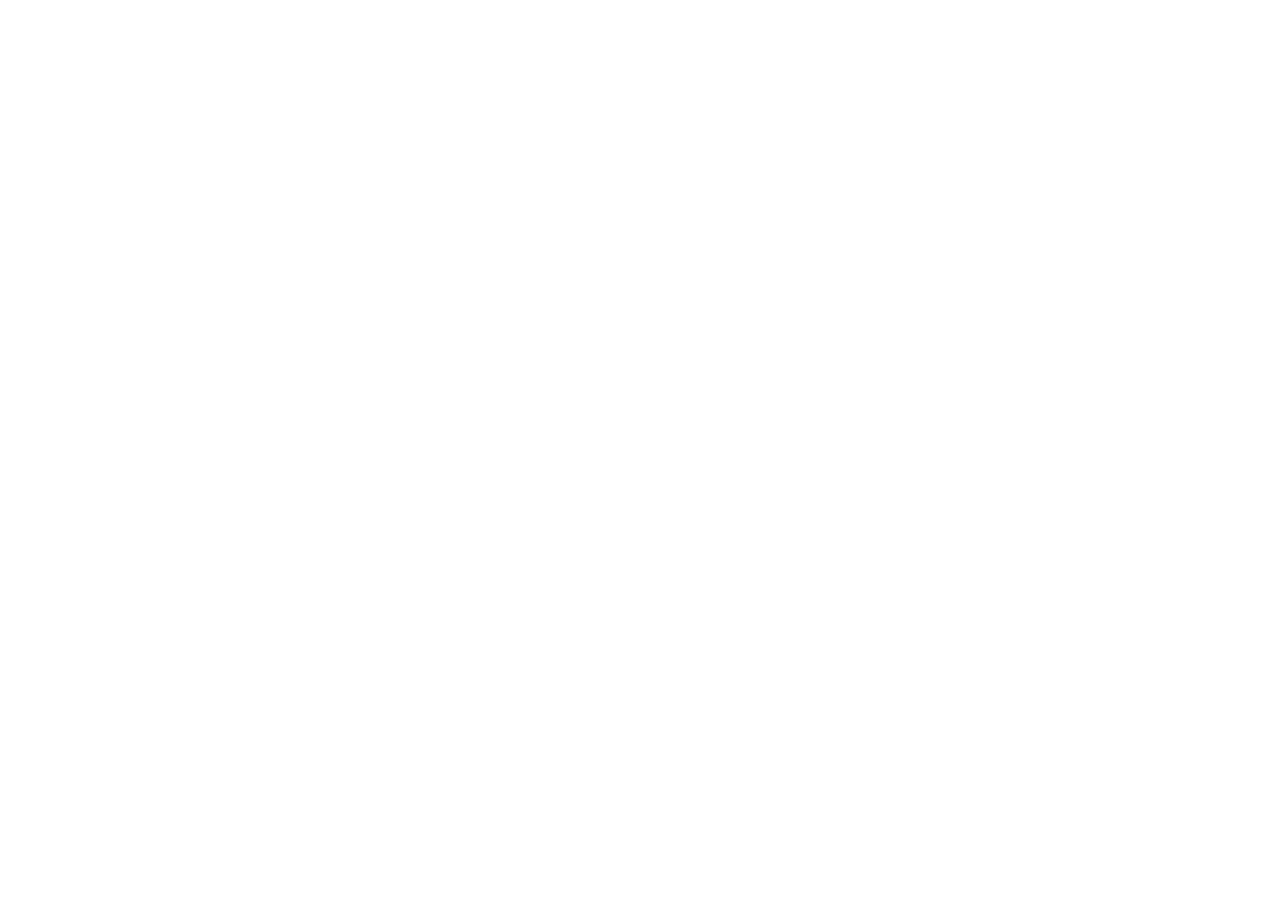
==== contas.html @ 390f94d3 "att" ====
<!DOCTYPE html>
<html lang="en">
<head>
    <meta charset="UTF-8">
    <meta name="viewport" content="width=device-width, initial-scale=1.0">
    <link rel="stylesheet" href="conta.css">
    <title>AgroShop</title>
</head>
<body>

    <header>
        
    </header>
    
</body>
</html>
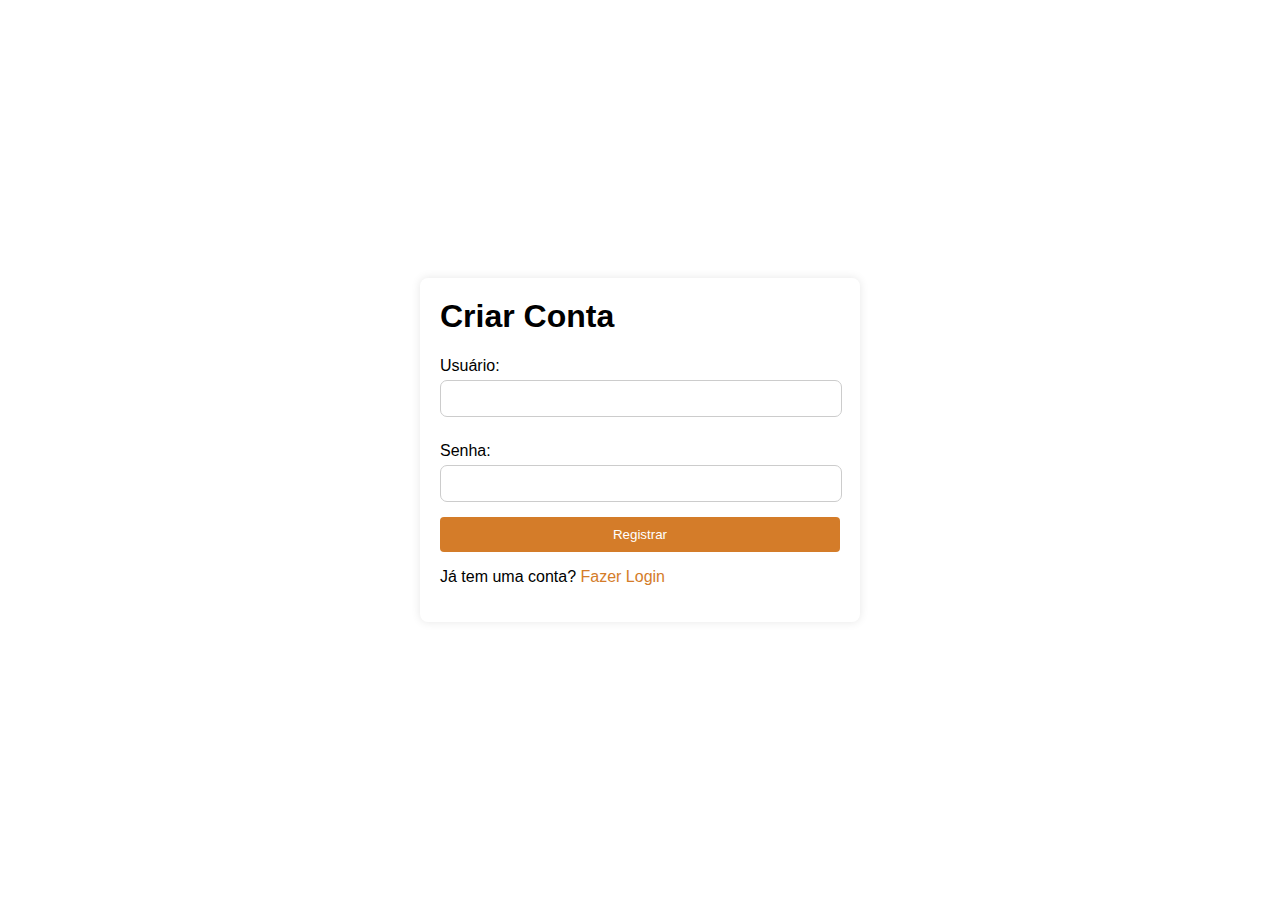
==== commit 78742710: "att" ====
--- a/contas.html
+++ b/contas.html
@@ -1,16 +1,29 @@
 <!DOCTYPE html>
-<html lang="en">
+<html lang="pt-br">
 <head>
     <meta charset="UTF-8">
     <meta name="viewport" content="width=device-width, initial-scale=1.0">
-    <link rel="stylesheet" href="conta.css">
-    <title>AgroShop</title>
+    <title>Registro</title>
+    <link rel="stylesheet" href="styles.css">
 </head>
 <body>
-
-    <header>
-        
-    </header>
-    
+    <div class="container">
+        <h1>Criar Conta</h1>
+        <form id="registerForm">
+            <label for="newUsername">Usuário:</label>
+            <input type="text" id="newUsername" name="username" required>
+            <label for="newPassword">Senha:</label>
+            <input type="password" id="newPassword" name="password" required>
+            <button type="submit">Registrar</button>
+        </form>
+        <p>Já tem uma conta? <a href="login.html">Fazer Login</a></p>
+    </div>
+    <script>
+        document.getElementById('registerForm').addEventListener('submit', function(event) {
+            event.preventDefault();
+            // Simulação de registro bem-sucedido
+            window.location.href = 'index.html'; // Redireciona para a página de boas-vindas
+        });
+    </script>
 </body>
-</html>+</html>
--- a/styles.css
+++ b/styles.css
@@ -0,0 +1,59 @@
+body {
+    font-family: Arial, sans-serif;
+    background-color: rgba(255, 255, 255, 0.918);
+    display: flex;
+    justify-content: center;
+    align-items: center;
+    height: 100vh;
+    margin: 0;
+}
+
+.container {
+    background: rgb(255, 255, 255);
+    padding: 20px;
+    border-radius: 8px;
+    box-shadow: 0 0 10px rgba(0, 0, 0, 0.1);
+    max-width: 400px;
+    width: 100%;
+}
+
+h1 {
+    margin-top: 0;
+}
+
+label {
+    display: block;
+    margin: 10px 0 5px;
+}
+
+input[type="text"],
+input[type="password"] {
+    width: 95%;
+    padding: 10px;
+    margin-bottom: 15px;
+    border: 1px solid #ccc;
+    border-radius: 7px;
+}
+
+button {
+    background-color: rgb(212, 124, 41);
+    color: #fff;
+    border: none;
+    padding: 10px 15px;
+    border-radius: 4px;
+    cursor: pointer;
+    width: 100%;
+}
+
+button:hover {
+    background-color: rgb(212, 124, 41);
+}
+
+a {
+    color: rgb(212, 124, 41);
+    text-decoration: none;
+}
+
+a:hover {
+    text-decoration: underline;
+}
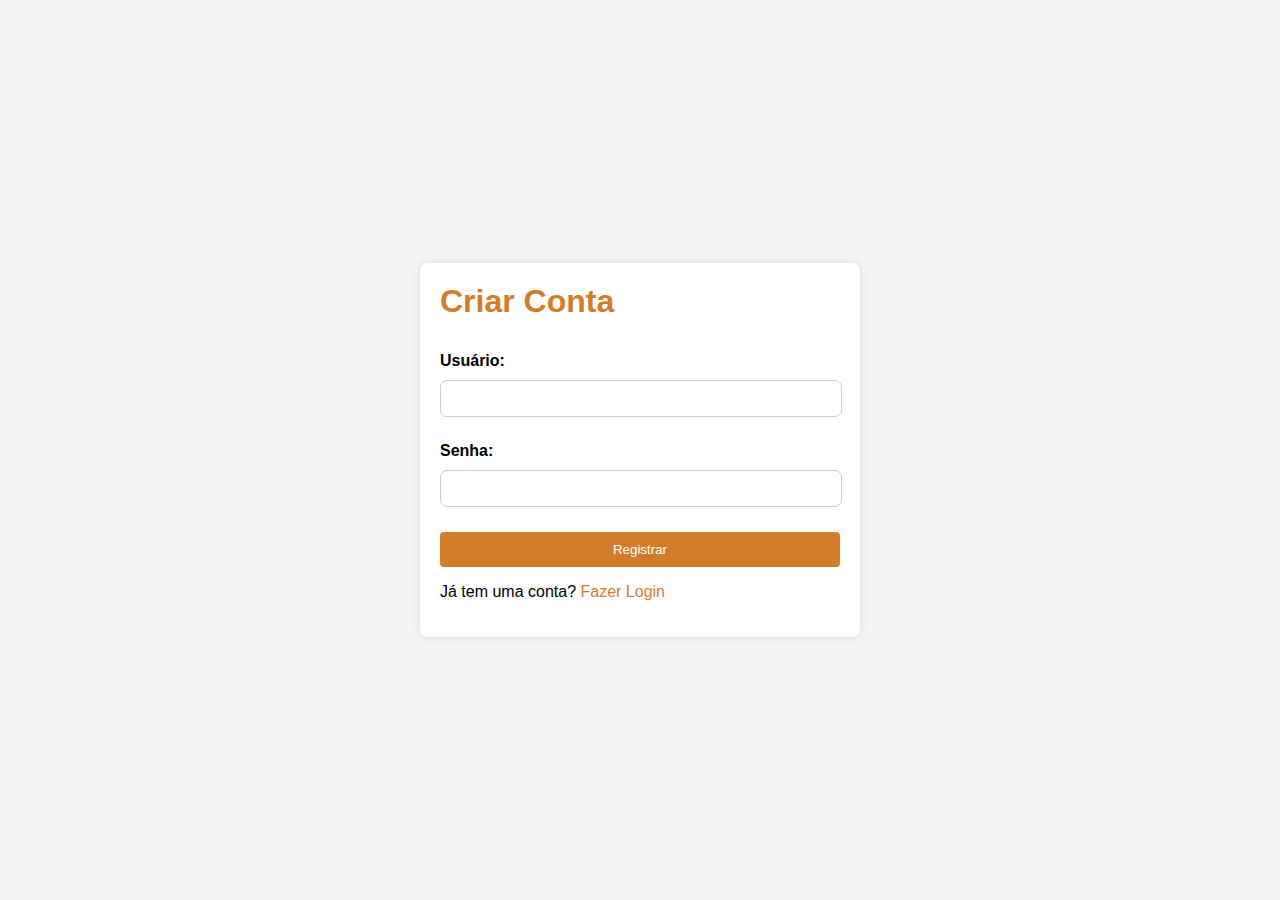
==== commit a8115d46: "att" ====
--- a/contas.html
+++ b/contas.html
@@ -4,7 +4,7 @@
     <meta charset="UTF-8">
     <meta name="viewport" content="width=device-width, initial-scale=1.0">
     <title>Registro</title>
-    <link rel="stylesheet" href="styles.css">
+    <link rel="stylesheet" href="style.css">
 </head>
 <body>
     <div class="container">
--- a/style.css
+++ b/style.css
@@ -0,0 +1,851 @@
+/* Estilos gerais */
+body {
+    margin: 0%;
+    width: 100%;
+}
+
+/* Container para os produtos */
+.product-grid {
+    display: flex;
+    flex-wrap: wrap;
+    gap: 20px;
+    justify-content: center;
+    padding: 20px;
+}
+
+/* Estilização do cartão de produto */
+.product-card {
+    background-color: white;
+    border-radius: 10px;
+    box-shadow: 0 2px 5px rgba(0, 0, 0, 0.1);
+    overflow: hidden;
+    width: 300px;
+    text-align: center;
+    transition: transform 0.2s;
+    margin: 20px;
+}
+
+.product-card:hover {
+    transform: scale(1.05);
+}
+
+/* Estilização da imagem do produto */
+.product-info img {
+    width: 100%;
+    height: 200px;
+    object-fit: cover;
+}
+
+/* Estilização do título do produto */
+.product-info h3 {
+    font-size: 1.5em;
+    margin: 10px 0;
+}
+
+/* Estilização da descrição do produto */
+.product-info p {
+    padding: 0 10px;
+    font-size: 20px;
+    font-style: bold;
+    color: #0a0a0a;
+}
+
+/* Estilização do botão de detalhes */
+.product-info button {
+    margin: 10px;
+    padding: 10px 20px;
+    border: none;
+    border-radius: 5px;
+    background-color: rgb(212, 124, 41);
+    color: white;
+    cursor: pointer;
+    transition: background-color 0.3s;
+}
+
+.product-info button:hover {
+    background-color: rgb(180, 90, 20);
+}
+
+
+/* Ajustes para tela grande */
+@media (min-width: 1110px) and (max-width: 1920px) {
+    .logo img {
+        border-radius: 10px; 
+        margin-left: 5px; 
+        margin-top: 5px; 
+        margin-bottom: 2px;
+        height: 170px;
+        width: 170px;
+    }
+
+    .agro, .shop {
+        font-size: 55px;
+        font-family: 'Times New Roman', Times, serif;
+        color: #f2f2f2;
+        position: absolute;
+        margin-left: 10px;
+    }
+
+    .agro {
+        left: 15.2%;
+        bottom: 84%;
+    }
+
+    .shop {
+        left: 17.4%;
+        bottom: 76%;
+    }
+
+    .folha_img{
+        position: absolute;
+        left: 300px;
+        bottom: 760px;
+    }
+
+    .search_bar {
+        position: absolute;
+        left: 30%;
+        top: 12%;
+    }
+
+    .input {
+        padding: 15px;
+        border: none;
+        border-radius: 50px;
+        width: 115%;
+        height: 15px;
+        background-color: #f2f2f2;
+        font-size: 18px;
+        font-family: Arial, sans-serif;
+        box-shadow: 0 0 10% rgba(0, 0, 0, 0.1);
+        transition: all 0.3s ease-in-out;
+        margin-left: 40px;
+        position: relative;
+        bottom: 30px;
+    }
+
+    .botao {
+        height: 100px;
+        border: none;
+        border-radius: 80px;
+        width: 100px;
+        background-color: rgb(212, 124, 41);
+        cursor: pointer;
+        position: relative;
+        left: 140%;
+        bottom: 95px;
+    }
+
+    .button_img {
+        height: 100px;
+        width: 100px;
+        position: absolute;
+        right: 25px;
+        bottom: 7px;
+    }
+
+    .conta {
+        height: 90px;
+        width: 90px;
+        position: absolute;
+        left: 92%;
+        bottom: 89%;
+        border: none;
+        border-radius: 50px;
+        background-color: rgb(212, 124, 41);
+        cursor: pointer;
+    }
+
+    .img_conta {
+        height: 75px;
+        width: 75px;
+        position: absolute;
+        bottom: 22%;
+        left: 20%;
+        cursor: pointer;
+    }
+
+    .product-grid {
+        display: flex;
+        flex-wrap: wrap;
+        gap: 20px;
+        justify-content: center;
+        padding: 20px;
+    }
+    
+    .product-card {
+        background-color: white;
+        border-radius: 10px;
+        box-shadow: 0 2px 5px rgba(0, 0, 0, 0.1);
+        overflow: hidden;
+        width: 300px;
+        text-align: center;
+        transition: transform 0.2s;
+        margin: 20px;
+    }
+    
+    .product-card:hover {
+        transform: scale(1.05);
+    }
+    
+    .product-info img {
+        width: 100%;
+        height: 200px;
+        object-fit: cover;
+    }
+    
+    .product-info h3 {
+        font-size: 1.5em;
+        margin: 10px 0;
+    }
+    
+    .product-info p {
+        padding: 0 10px;
+        font-size: 20px;
+        font-style: bold;
+        color: #0a0a0a;
+    }
+    
+    .product-info button {
+        margin: 10px;
+        padding: 10px 20px;
+        border: none;
+        border-radius: 5px;
+        background-color: rgb(212, 124, 41);
+        color: white;
+        cursor: pointer;
+        transition: background-color 0.3s;
+    }
+    
+    .product-info button:hover {
+        background-color: rgb(180, 90, 20);
+    }
+
+    .footer{
+        color: #f2f2f2;
+    }
+
+    .informacoes{
+        margin-left: 10px;
+        position: relative;
+        top: 10px;
+    }
+
+    .foot, .foot2{
+        margin-left: 10px;
+        margin-top: 15px;
+    }
+
+    .foot2{
+        color: aliceblue;
+    }
+
+    .suporte{
+        position: relative;
+        left: 30%;
+        bottom: 175px;
+    }
+
+    .atendimento{
+        position: relative;
+        left: 58%;
+        bottom: 215px;
+    }
+
+    .copy{
+        margin-left: 820px;
+    }
+
+}
+
+@media (max-width: 1109px) {
+
+    header{
+        max-width: 1109;
+        width: 100%;
+    }
+
+    .logo img {
+        border-radius: 10px; 
+        margin-left: 5px; 
+        margin-top: 5px; 
+        margin-bottom: 2px;
+        height: 120px;
+        width: 120px;
+    }
+
+    .search_bar {
+        position: absolute;
+        left: 30%;
+        top: 12%;
+    }
+
+    .input {
+        padding: 8px;
+        border: none;
+        border-radius: 50px;
+        width: 170%;
+        height: 8px;
+        background-color: #f2f2f2;
+        font-size: 10px;
+        font-family: Arial, sans-serif;
+        box-shadow: 0 0 10% rgba(0, 0, 0, 0.1);
+        transition: all 0.3s ease-in-out;
+        position: relative;
+        bottom: 50px;
+        right: 150px;
+    }
+
+    .botao {
+        height: 50pxpx;
+        border: none;
+        border-radius: 80px;
+        width: 50px;
+        background-color: rgb(212, 124, 41);
+        cursor: pointer;
+        position: relative;
+        left: 110%;
+        bottom: 40px;
+    }
+
+    .button_img {
+        height: 50px;
+        width: 50px;
+        position: absolute;
+        right: 25px;
+        bottom: 12px;
+    }
+
+    .conta {
+        height: 40px;
+        width: 40px;
+        position: absolute;
+        left:62%;
+        bottom: 95%;
+        border: none;
+        border-radius: 50px;
+        background-color: rgb(212, 124, 41);
+        cursor: pointer;
+    }
+
+    .img_conta {
+        height: 40px;
+        width: 40px;
+        position: absolute;
+        bottom: 5%;
+        left: 5%;
+        cursor: pointer;
+    }
+
+    .product-card {
+        width: 300px;
+        margin: 20px;
+    }
+
+    .product-info img {
+        height: 150px; 
+    }
+
+    .product-info h3 {
+        font-size: 1.5em; 
+    }
+
+    .product-info p {
+        font-size: 20px; 
+    }
+
+    .product-info button {
+        padding: 10px 20px; 
+    }
+
+    .footer{
+        color: #f2f2f2;
+    }
+
+    .informacoes{
+        margin-left: 10px;
+        position: relative;
+        top: 10px;
+    }
+
+    .foot, .foot2{
+        margin-left: 10px;
+        margin-top: 15px;
+    }
+
+    .foot2{
+        color: aliceblue;
+    }
+
+    .suporte{
+        position: relative;
+        left: 30%;
+        bottom: 175px;
+    }
+
+    .atendimento{
+        position: relative;
+        left: 58%;
+        bottom: 215px;
+    }
+
+    .copy{
+        margin-left: 820px;
+    }
+
+    
+body {
+    margin: 0%;
+    width: 100%;
+}
+
+@media screen and (max-width: 1108px) {
+
+    header{
+        max-width: 1108px;
+        width: 100%;
+    }
+
+    .logo img {
+        width: 150px;
+        height: 150px;
+        margin-top: 5px;
+        margin-left: 5px;
+        border-radius: 10px;
+    }
+
+    .search_bar{
+        display: block;
+        position: absolute;
+        left: 36%;
+        bottom: 72%;
+    }
+
+    .input{
+        padding: 8px;
+        border: none;
+        border-radius: 50px;
+        width: 100%;
+        height: 8px;
+        background-color: #f2f2f2;
+        font-size: 10px;
+        font-family: Arial, sans-serif;
+        box-shadow: 0 0 10% rgba(0, 0, 0, 0.1);
+        transition: all 0.3s ease-in-out;
+        position: relative;
+        bottom: 50px;
+        right: 150px;
+    }
+
+    .botao {
+        height: 80px;
+        border: none;
+        border-radius: 80px;
+        width: 80px;
+        background-color: rgb(212, 124, 41);
+        cursor: pointer;
+        position: relative;
+        left: 40%;
+        bottom: 100px;
+    }
+
+    .conta {
+        height: 70px;
+        width: 70px;
+        position: absolute;
+        left: 60%;
+        bottom: 93%;
+        border: none;
+        border-radius: 50px;
+        background-color: rgb(212, 124, 41);
+        cursor: pointer;
+    }
+    
+    .img_conta {
+        height: 50px;
+        width: 50px;
+        position: absolute;
+        bottom: 22%;
+        left: 20%;
+        cursor: pointer;
+    }
+
+    .product-grid {
+        max-width: 700px;
+        display: flex;
+        flex-wrap: wrap;
+        gap: 10px;
+        justify-content: center;
+        padding: 10px;
+    }
+
+    .product-card {
+        background-color: white;
+        border-radius: 10px;
+        box-shadow: 0 2px 5px rgba(0, 0, 0, 0.1);
+        overflow: hidden;
+        width: 200px;
+        height: 200px;
+        text-align: center;
+        transition: transform 0.2s;
+        margin: 10px;
+    }
+
+    .product-info img {
+        width: 100%;
+        height: 100px;
+        object-fit: cover;
+    }
+
+    .product-info h3 {
+        font-size: 19px;
+        margin: 10px 0;
+    }
+
+    .product-info p {
+        padding: 0 10px;
+        font-size: 20px;
+        font-style: bold;
+        color: #0a0a0a;
+    }
+
+    .footer{
+        color: #f2f2f2;
+    }
+
+    .informacoes{
+        margin-left: 10px;
+        position: relative;
+        top: 45px;
+    }
+
+    .foot, .foot2{
+        position: relative;
+        top: 40px;
+        margin-left: 10px;
+        margin-top: 15px;
+    }
+
+    .foot2{
+        color: aliceblue;
+    }
+
+    .suporte{
+        position: relative;
+        left: 27%;
+        bottom: 175px;
+    }
+
+    .atendimento{
+        position: relative;
+        left: 48%;
+        bottom: 215px;
+    }
+
+    .copy{
+        margin-left: 400px;
+    }
+
+}
+
+    
+@media screen and (max-width: 768px) {
+
+    header{
+        max-width: 768px;
+        width: 100%;
+    }
+
+    .logo img {
+        width: 140px;
+        height: 140px;
+        margin-top: 5px;
+        margin-left: 5px;
+        border-radius: 10px;
+    }
+
+    .search_bar{
+        display: block;
+        position: absolute;
+        left: 43%;
+        bottom: 76%;
+    }
+
+    .input{
+        padding: 8px;
+        border: none;
+        border-radius: 50px;
+        width: 100%;
+        height: 8px;
+        background-color: #f2f2f2;
+        font-size: 10px;
+        font-family: Arial, sans-serif;
+        box-shadow: 0 0 10% rgba(0, 0, 0, 0.1);
+        transition: all 0.3s ease-in-out;
+        position: relative;
+        bottom: 50px;
+        right: 150px;
+    }
+
+    .botao {
+        height: 80px;
+        border: none;
+        border-radius: 80px;
+        width: 80px;
+        background-color: rgb(212, 124, 41);
+        cursor: pointer;
+        position: relative;
+        left: 40%;
+        bottom: 100px;
+    }
+
+    .conta {
+        height: 70px;
+        width: 70px;
+        position: absolute;
+        left: 57%;
+        bottom: 93%;
+        border: none;
+        border-radius: 50px;
+        background-color: rgb(212, 124, 41);
+        cursor: pointer;
+    }
+    
+    .img_conta {
+        height: 50px;
+        width: 50px;
+        position: absolute;
+        bottom: 22%;
+        left: 20%;
+        cursor: pointer;
+    }
+
+    .product-grid {
+        max-width: 550px;
+        display: flex;
+        flex-wrap: wrap;
+        gap: 10px;
+        justify-content: center;
+        padding: 10px;
+    }
+
+    .product-card {
+        background-color: white;
+        border-radius: 10px;
+        box-shadow: 0 2px 5px rgba(0, 0, 0, 0.1);
+        overflow: hidden;
+        width: 250px;
+        height: 300px;
+        text-align: center;
+        transition: transform 0.2s;
+        margin: 10px;
+    }
+
+    .product-info img {
+        width: 100%;
+        height: 200px;
+        object-fit: cover;
+    }
+
+    .product-info h3 {
+        font-size: 19px;
+        margin: 10px 0;
+    }
+
+    .product-info p {
+        padding: 0 10px;
+        font-size: 25px;
+        font-style: bold;
+        color: #0a0a0a;
+    }
+
+    .footer{
+        color: #f2f2f2;
+    }
+
+    .informacoes{
+        margin-left: 10px;
+        position: relative;
+        top: 45px;
+    }
+
+    .foot, .foot2{
+        position: relative;
+        top: 40px;
+        margin-left: 10px;
+        margin-top: 15px;
+    }
+
+    .foot2{
+        color: aliceblue;
+    }
+
+    .suporte{
+        position: relative;
+        left: 30%;
+        bottom: 175px;
+    }
+
+    .atendimento{
+        position: relative;
+        left: 58%;
+        bottom: 215px;
+    }
+
+    .copy{
+        margin-left: 189px;
+    }
+
+}
+
+}
+
+/* Página de conta ou login*/
+
+body {
+    font-family: Arial, sans-serif;
+    background-color: rgba(255, 255, 255, 0.918);
+    display: flex;
+    justify-content: center;
+    align-items: center;
+    height: 100vh;
+    margin: 0;
+}
+
+.container {
+    background: rgb(255, 255, 255);
+    padding: 20px;
+    border-radius: 8px;
+    box-shadow: 0 0 10px rgba(0, 0, 0, 0.1);
+    max-width: 400px;
+    width: 100%;
+}
+
+h1 {
+    margin-top: 0;
+}
+
+label {
+    display: block;
+    margin: 10px 0 5px;
+}
+
+input[type="text"],
+input[type="password"] {
+    width: 95%;
+    padding: 10px;
+    margin-bottom: 15px;
+    border: 1px solid #ccc;
+    border-radius: 7px;
+}
+
+button {
+    background-color: rgb(212, 124, 41);
+    color: #fff;
+    border: none;
+    padding: 10px 15px;
+    border-radius: 4px;
+    cursor: pointer;
+    width: 100%;
+}
+
+button:hover {
+    background-color: rgb(212, 124, 41);
+}
+
+a {
+    color: rgb(212, 124, 41);
+    text-decoration: none;
+}
+
+a:hover {
+    text-decoration: underline;
+}
+
+
+/* Página de contato e informações*/
+
+body {
+    font-family: Arial, sans-serif;
+    margin: 0;
+    padding: 0;
+    background-color: #f4f4f4;
+}
+
+header {
+    background-color: rgb(212, 124, 41);
+    padding: 10px;
+    color: white;
+    text-align: center;
+}
+
+header .logo img {
+    height: 100px;
+    width: 100px;
+}
+
+header nav {
+    margin-top: 10px;
+}
+
+header nav a {
+    color: white;
+    text-decoration: none;
+    margin: 0 15px;
+    font-weight: bold;
+}
+
+header nav a:hover {
+    text-decoration: underline;
+}
+
+main {
+    padding: 20px;
+    max-width: 900px;
+    margin: auto;
+}
+
+h1 {
+    color: rgb(212, 124, 41);
+}
+
+form {
+    display: flex;
+    flex-direction: column;
+}
+
+form label {
+    margin-top: 10px;
+    font-weight: bold;
+}
+
+form input, form textarea {
+    padding: 10px;
+    margin-top: 5px;
+    border: 1px solid #ccc;
+    border-radius: 4px;
+}
+
+form button {
+    margin-top: 10px;
+    padding: 10px;
+    background-color: rgb(212, 124, 41);
+    color: white;
+    border: none;
+    border-radius: 4px;
+    cursor: pointer;
+}
+
+form button:hover {
+    background-color: rgb(185, 106, 27);
+}
+
+footer {
+    background-color: rgb(212, 124, 41);
+    color: white;
+    text-align: center;
+    padding: 10px;
+    position: fixed;
+    width: 100%;
+    bottom: 0;
+}
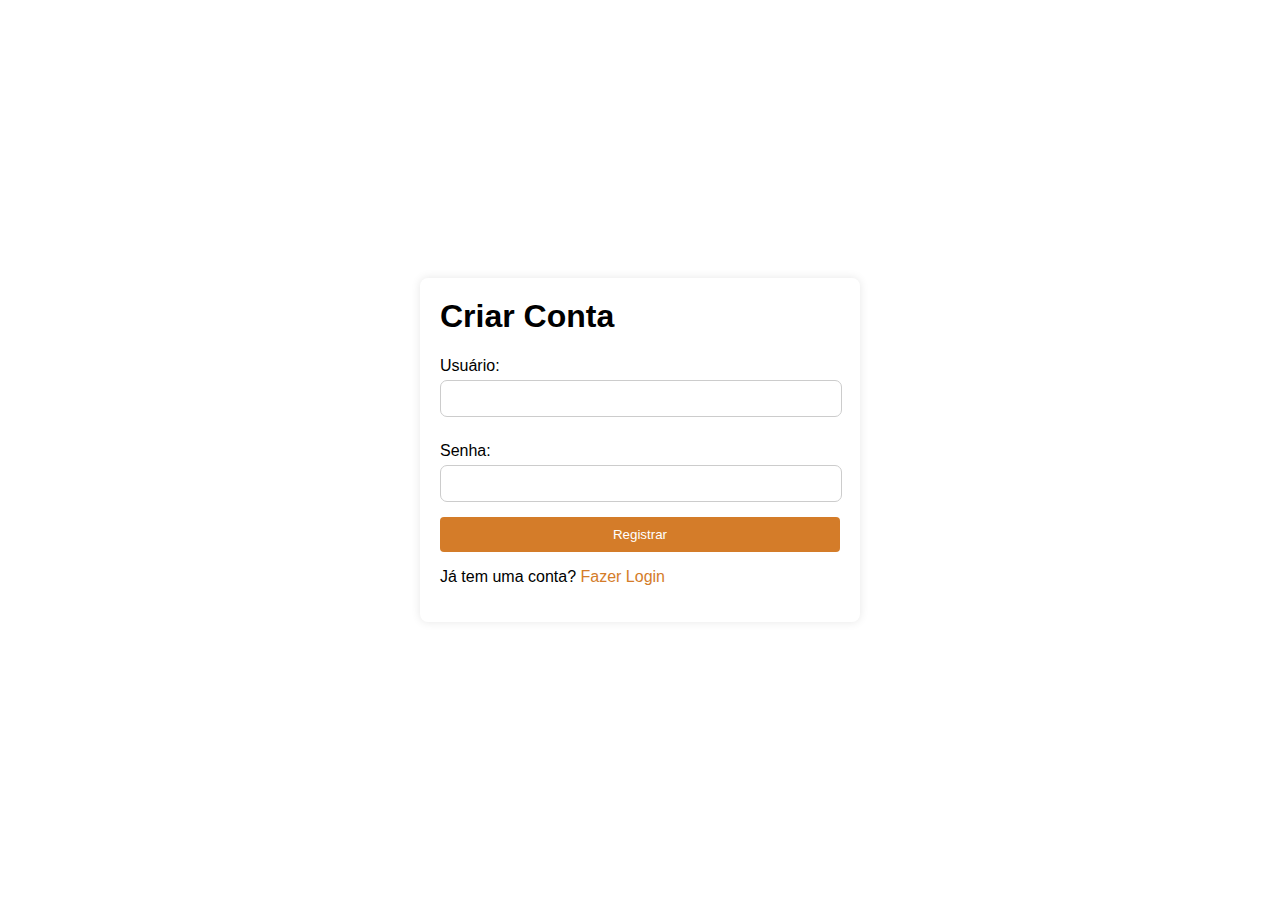
==== commit e5543b88: "att" ====
--- a/contas.html
+++ b/contas.html
@@ -4,7 +4,7 @@
     <meta charset="UTF-8">
     <meta name="viewport" content="width=device-width, initial-scale=1.0">
     <title>Registro</title>
-    <link rel="stylesheet" href="style.css">
+    <link rel="stylesheet" href="entrar.css">
 </head>
 <body>
     <div class="container">
--- a/entrar.css
+++ b/entrar.css
@@ -0,0 +1,61 @@
+/* Página de conta ou login*/
+
+body {
+    font-family: Arial, sans-serif;
+    background-color: rgba(255, 255, 255, 0.918);
+    display: flex;
+    justify-content: center;
+    align-items: center;
+    height: 100vh;
+    margin: 0;
+}
+
+.container {
+    background: rgb(255, 255, 255);
+    padding: 20px;
+    border-radius: 8px;
+    box-shadow: 0 0 10px rgba(0, 0, 0, 0.1);
+    max-width: 400px;
+    width: 100%;
+}
+
+h1 {
+    margin-top: 0;
+}
+
+label {
+    display: block;
+    margin: 10px 0 5px;
+}
+
+input[type="text"],
+input[type="password"] {
+    width: 95%;
+    padding: 10px;
+    margin-bottom: 15px;
+    border: 1px solid #ccc;
+    border-radius: 7px;
+}
+
+button {
+    background-color: rgb(212, 124, 41);
+    color: #fff;
+    border: none;
+    padding: 10px 15px;
+    border-radius: 4px;
+    cursor: pointer;
+    width: 100%;
+}
+
+button:hover {
+    background-color: rgb(212, 124, 41);
+}
+
+a {
+    color: rgb(212, 124, 41);
+    text-decoration: none;
+}
+
+a:hover {
+    text-decoration: underline;
+}
